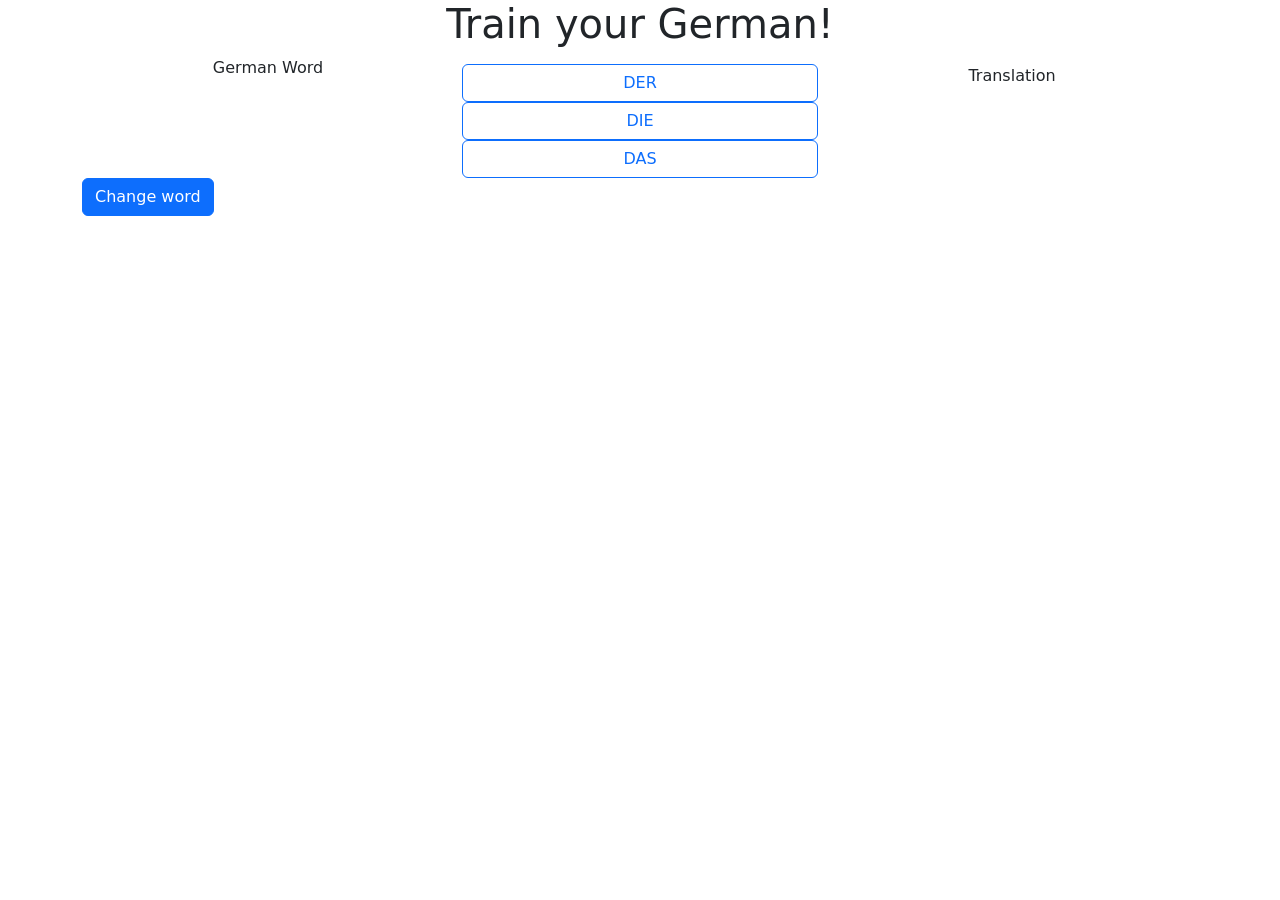
==== index.html @ 334ac659 "Update index.html" ====
<!DOCTYPE html>
<html lang="en">
  <head>
    <meta charset="UTF-8">
    <meta name="viewport" content="width=device-width, initial-scale=1.0">
    <meta http-equiv="X-UA-Compatible" content="ie=edge">
    
    <title>Train your German knowledge!</title>
    
    <link rel="stylesheet" href="./style.css">
    <link rel="shortcut icon" href="#"/>
    <link href="https://cdn.jsdelivr.net/npm/bootstrap@5.3.3/dist/css/bootstrap.min.css" rel="stylesheet" integrity="sha384-QWTKZyjpPEjISv5WaRU9OFeRpok6YctnYmDr5pNlyT2bRjXh0JMhjY6hW+ALEwIH" crossorigin="anonymous">
    
    <script>
      /*to prevent Firefox FOUC, this must be here*/
      let FF_FOUC_FIX;
    </script>
    
  </head>
  
  <body>
    <main>
        <h1>Train your German!</h1>
      <div class="container">

        <div class="container text-center">
        <div class="row">
          <div class="col" id="inputGerman">
            German Word
          </div>
          <div class="col gy-2">
            <div class="row gx-2">
              <button type="button" id="btnDER" class="btn btn-outline-primary" onclick="checkArticle(this)">DER</button>
            </div>
            <div class="row gx-2">
              <button type="button" id="btnDIE" class="btn btn-outline-primary" onclick="checkArticle(this)">DIE</button>
            </div>
            <div class="row gx-2">
              <button type="button" id="btnDAS" class="btn btn-outline-primary" onclick="checkArticle(this)">DAS</button>
            </div>
          </div>
          <div class="col gy-2" id="inputTranslation">
            Translation
          </div>
        </div>
      </div>

      <div>
          <button type="button" id="btnSkip" class="btn btn-primary" onclick="getGermanWord()">Change word</button>
      </div>
        
      </div>
      
      
    </main>
    <script src="https://cdn.jsdelivr.net/npm/bootstrap@5.3.3/dist/js/bootstrap.bundle.min.js" integrity="sha384-YvpcrYf0tY3lHB60NNkmXc5s9fDVZLESaAA55NDzOxhy9GkcIdslK1eN7N6jIeHz" crossorigin="anonymous"></script>
  </body>
  
  <script src="index.js"></script>
</html>
---- style.css ----
.selector-for-some-widget {
  box-sizing: content-box;
}

body {
  background-color: lightblue;
}

h1 {
  color: white;
  text-align: center;
}

p {
  font-family: verdana;
  font-size: 20px;
}
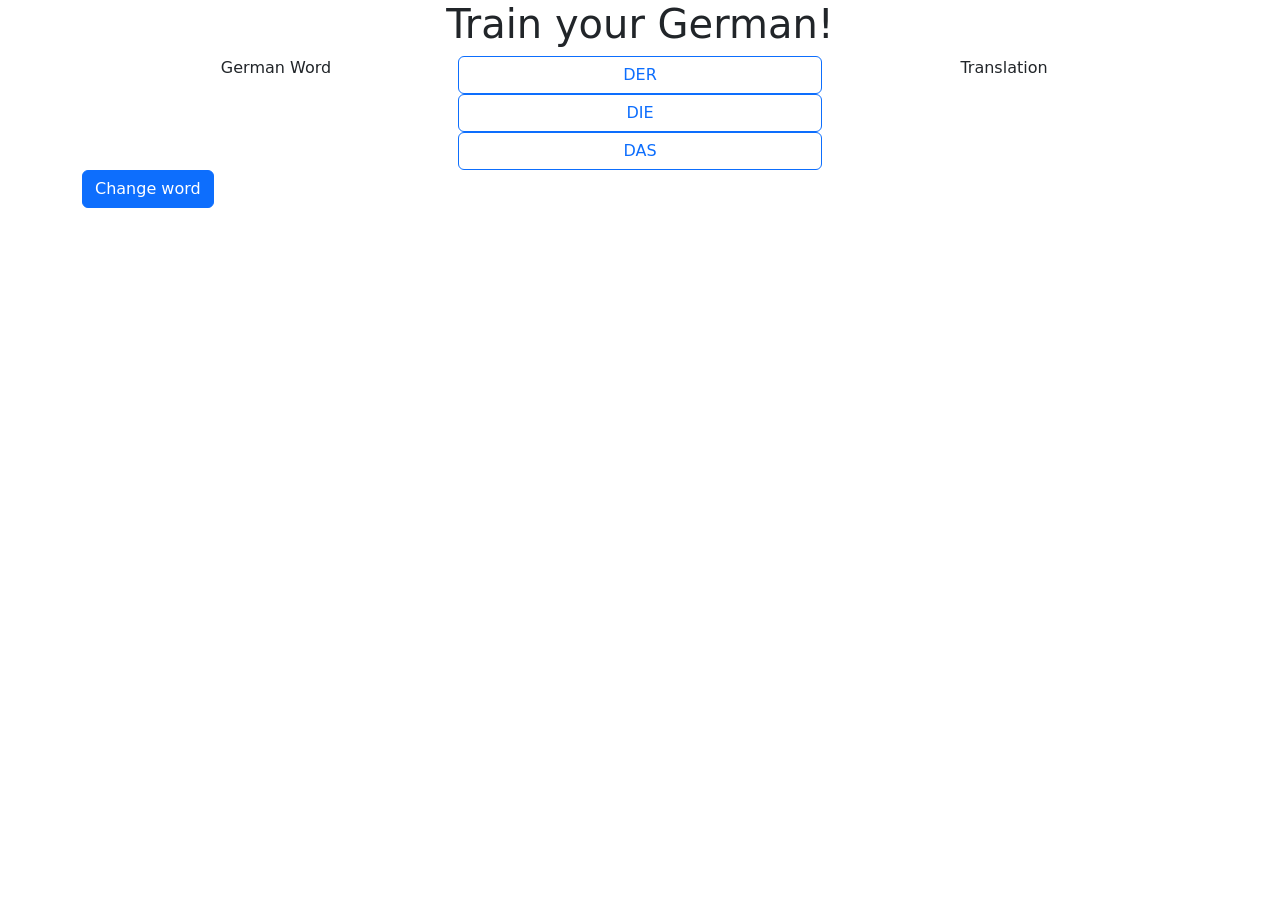
==== commit 31700065: "Update index.html" ====
--- a/index.html
+++ b/index.html
@@ -23,23 +23,23 @@
         <h1>Train your German!</h1>
       <div class="container">
 
-        <div class="container text-center">
+        <div class="container px-4 g-2 text-center">
         <div class="row">
           <div class="col" id="inputGerman">
             German Word
           </div>
-          <div class="col gy-2">
-            <div class="row gx-2">
+          <div class="col">
+            <div class="row">
               <button type="button" id="btnDER" class="btn btn-outline-primary" onclick="checkArticle(this)">DER</button>
             </div>
-            <div class="row gx-2">
+            <div class="row">
               <button type="button" id="btnDIE" class="btn btn-outline-primary" onclick="checkArticle(this)">DIE</button>
             </div>
-            <div class="row gx-2">
+            <div class="row">
               <button type="button" id="btnDAS" class="btn btn-outline-primary" onclick="checkArticle(this)">DAS</button>
             </div>
           </div>
-          <div class="col gy-2" id="inputTranslation">
+          <div class="col" id="inputTranslation">
             Translation
           </div>
         </div>
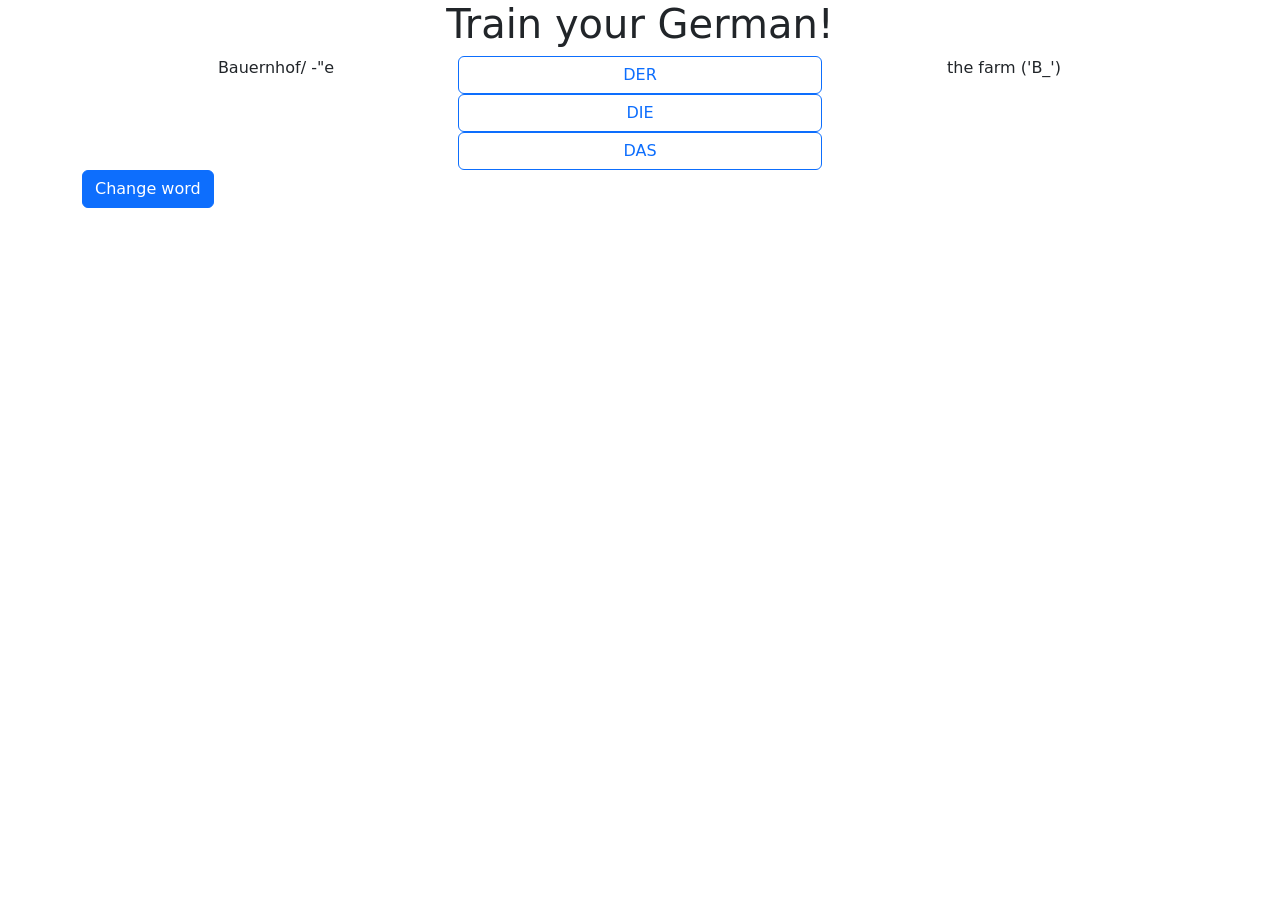
==== commit 75c09bb0: "Update index.html" ====
--- a/index.html
+++ b/index.html
@@ -18,15 +18,14 @@
     
   </head>
   
-  <body>
+  <body onload="getGermanWord()">
     <main>
         <h1>Train your German!</h1>
       <div class="container">
 
         <div class="container px-4 g-2 text-center">
         <div class="row">
-          <div class="col" id="inputGerman">
-            German Word
+          <div class="col" id="inputGerman">            
           </div>
           <div class="col">
             <div class="row">
@@ -39,8 +38,7 @@
               <button type="button" id="btnDAS" class="btn btn-outline-primary" onclick="checkArticle(this)">DAS</button>
             </div>
           </div>
-          <div class="col" id="inputTranslation">
-            Translation
+          <div class="col" id="inputTranslation">            
           </div>
         </div>
       </div>
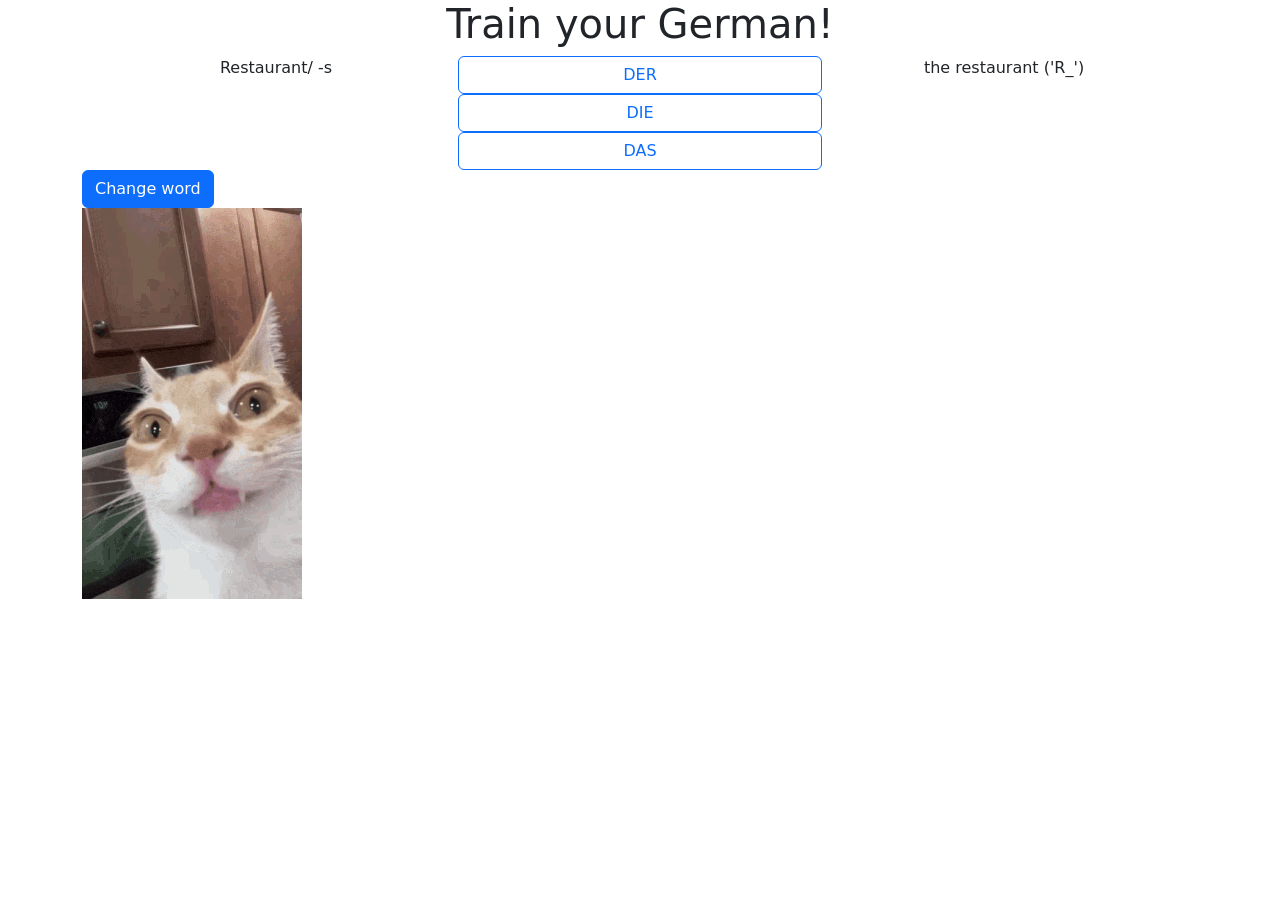
==== commit 0f4d8b5d: "Update index.html" ====
--- a/index.html
+++ b/index.html
@@ -46,6 +46,8 @@
       <div>
           <button type="button" id="btnSkip" class="btn btn-primary" onclick="getGermanWord()">Change word</button>
       </div>
+
+      <img src="IMG_7092.gif"/>
         
       </div>
       
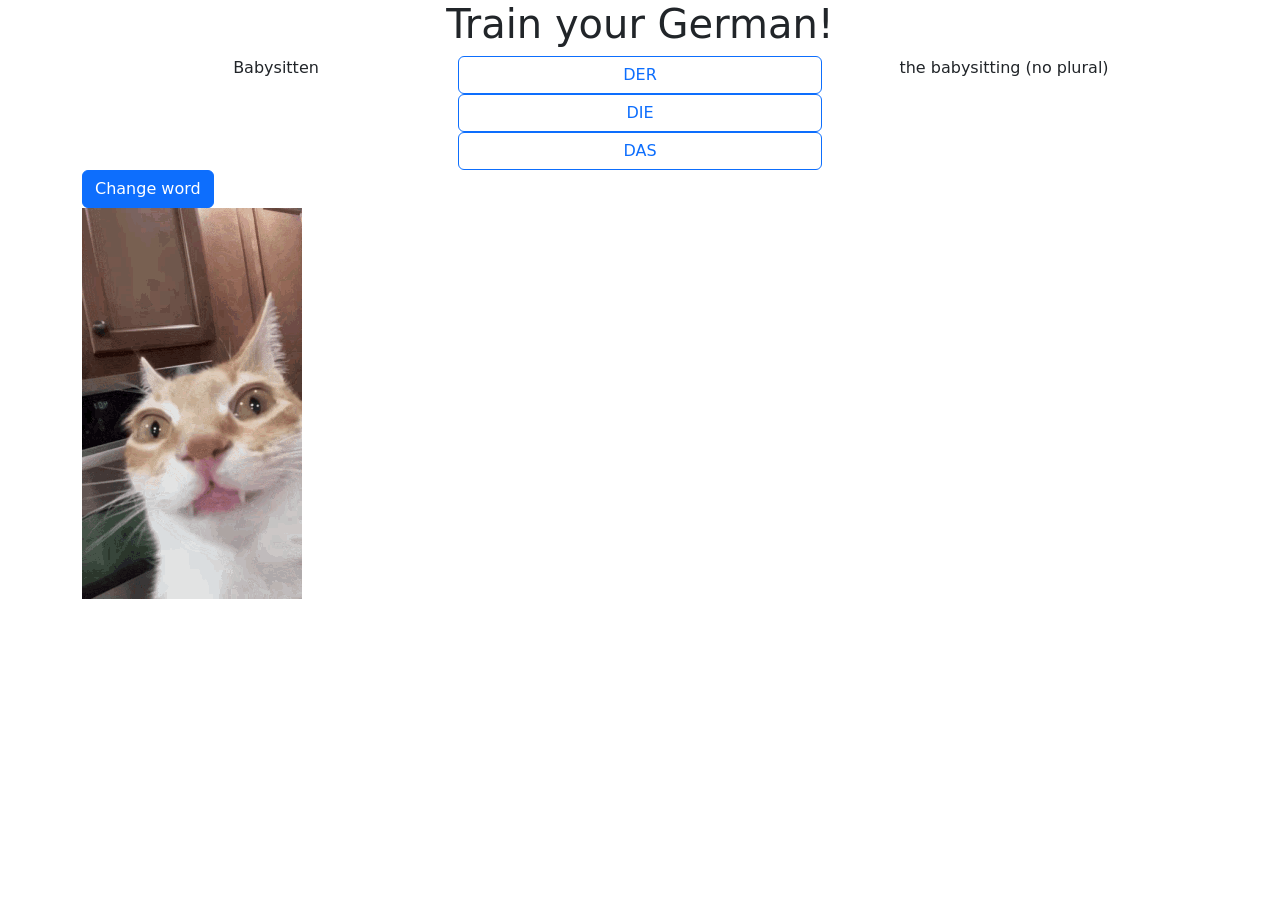
==== commit ee627c02: "Update index.html" ====
--- a/index.html
+++ b/index.html
@@ -47,8 +47,8 @@
           <button type="button" id="btnSkip" class="btn btn-primary" onclick="getGermanWord()">Change word</button>
       </div>
 
-      <img src="IMG_7092.gif"/>
-        
+      <img src="IMG_7092.gif" class="img-fluid"/>
+
       </div>
       
       
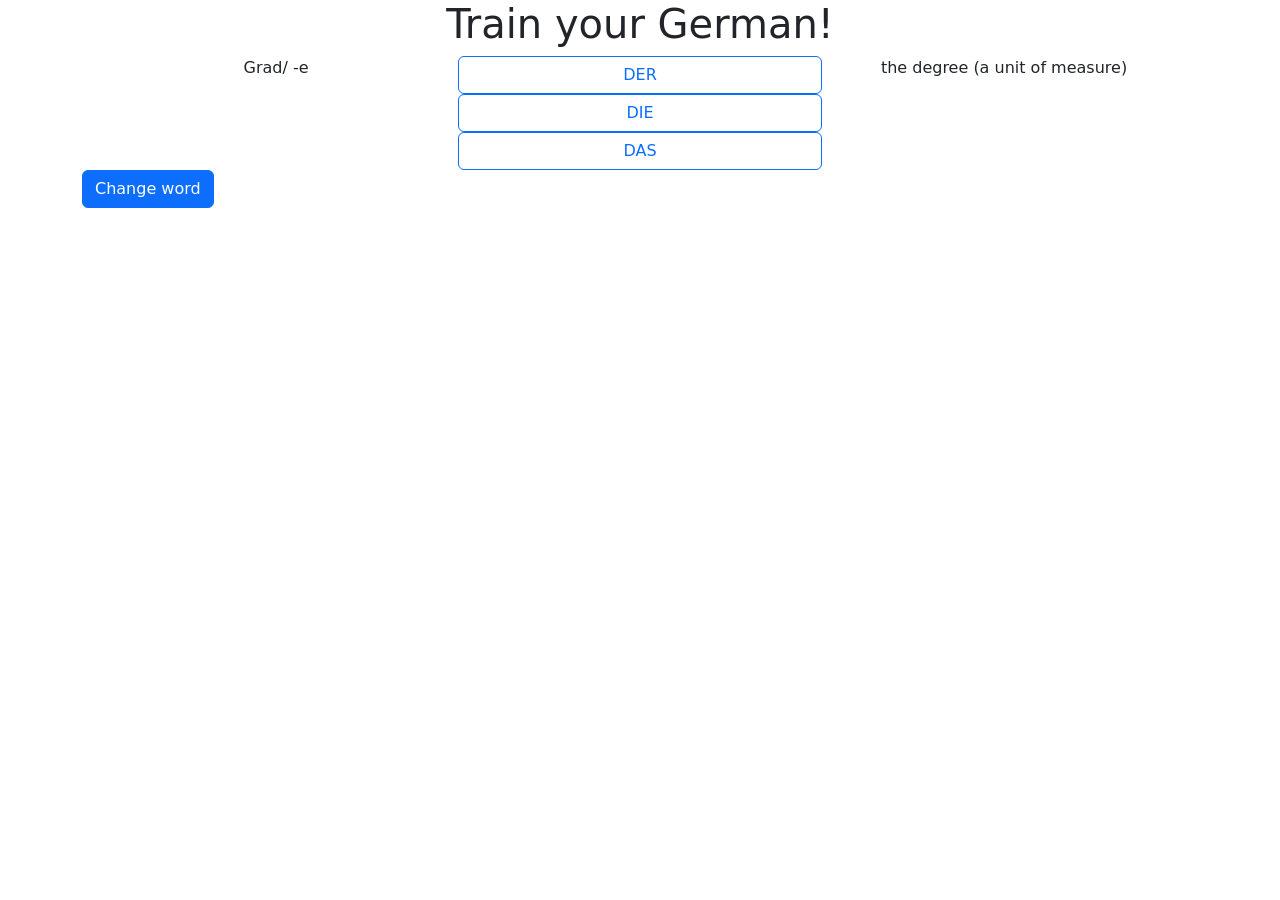
==== commit 0ba309fe: "Update index.html" ====
--- a/index.html
+++ b/index.html
@@ -47,8 +47,6 @@
           <button type="button" id="btnSkip" class="btn btn-primary" onclick="getGermanWord()">Change word</button>
       </div>
 
-      <img src="IMG_7092.gif" class="img-fluid"/>
-
       </div>
       
       
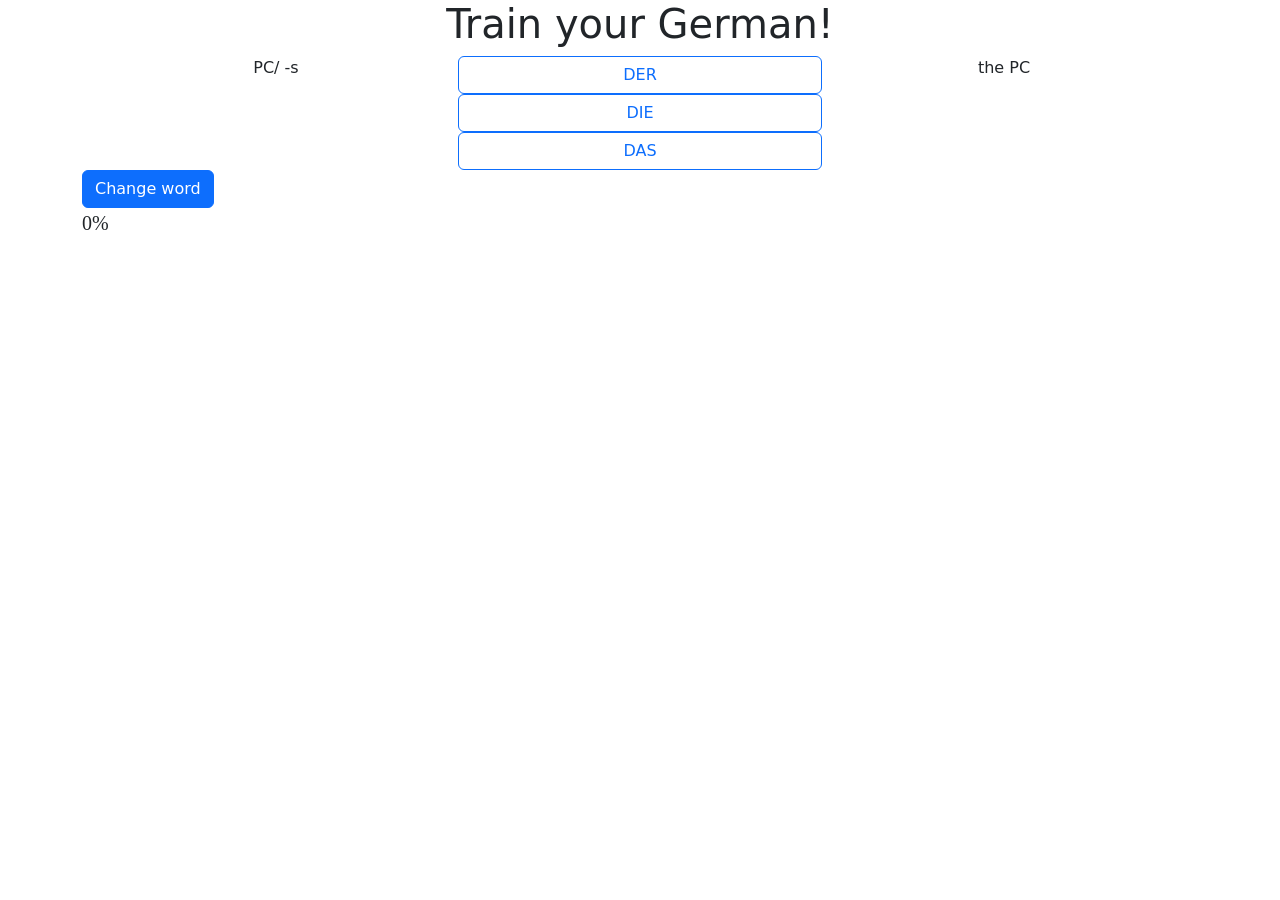
==== commit cf1a61b6: "Update index.html" ====
--- a/index.html
+++ b/index.html
@@ -45,6 +45,7 @@
 
       <div>
           <button type="button" id="btnSkip" class="btn btn-primary" onclick="getGermanWord()">Change word</button>
+          <p id="pct">0%</p>
       </div>
 
       </div>
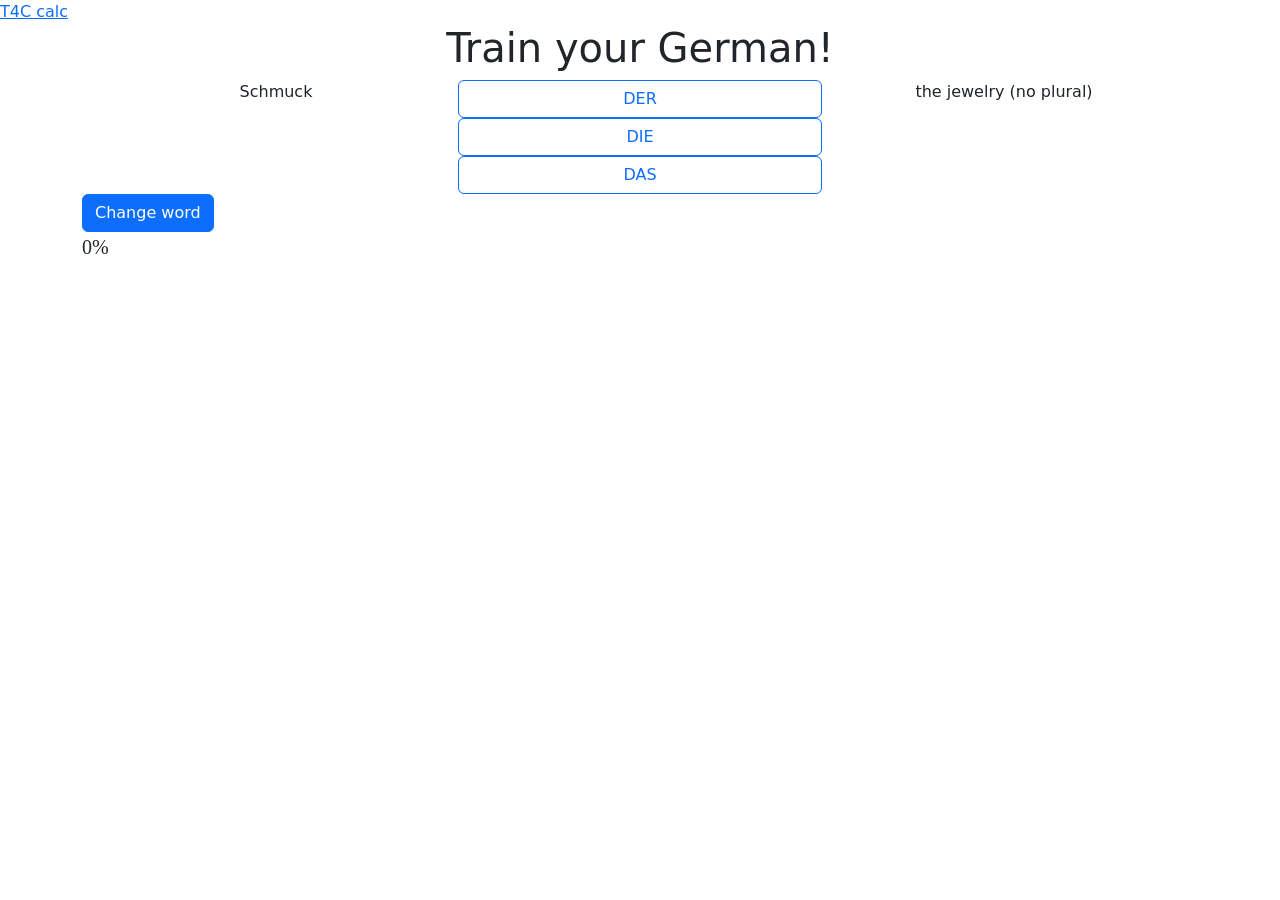
==== commit 3992fec2: "Update index.html T4c calc link" ====
--- a/index.html
+++ b/index.html
@@ -20,6 +20,7 @@
   
   <body onload="getGermanWord()">
     <main>
+      <a href="t4c_calculator.html">T4C calc</a>
         <h1>Train your German!</h1>
       <div class="container">
 
